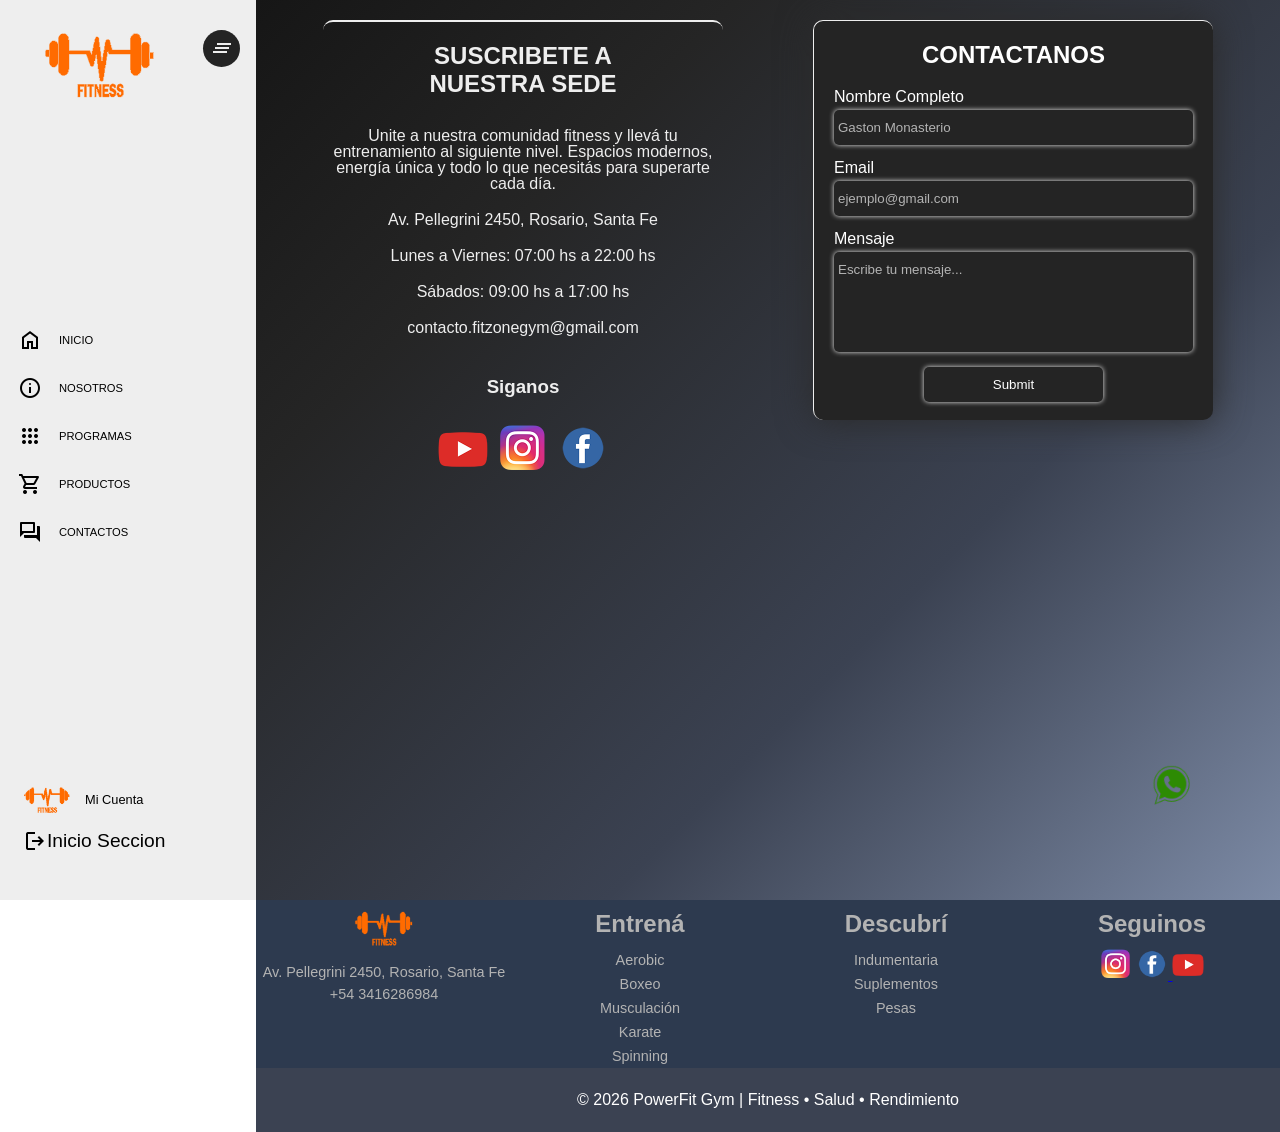
==== pages/contactos.html @ 384422bb "Segundo commit" ====
<!DOCTYPE html>
<html lang="en">

<head>
    <meta charset="UTF-8">
    <meta name="viewport" content="width=device-width, initial-scale=1.0">
    <title>GYM FITNES</title>
    <link rel="stylesheet" href="https://fonts.googleapis.com/css2?family=Material+Symbols+Outlined" />
    <link rel="stylesheet" href="../styles.css">


</head>

<body>
    <!-- Barra lateral de Navegacion -->
    <aside class="sidebar">
        <div class="sidebar_form">
            <input type="checkbox" id="open-menu">
            <label for="open-menu" class="material-symbols-outlined">clear_all</label>
        </div>

        <!-- logo de gym barra lateral -->
        <picture class="sidebar_picture">
            <img src="../img/logo.png" alt="imagen de logotipo">
        </picture>

        <!-- Menu de Navbar -->
        <nav class="sidebar_nav">
            <ul class="sidebar_ul-list">
                <li class="sidebar_ul-item">
                    <span class="material-symbols-outlined">home</span>
                    <a href="../index.html">Inicio</a>
                </li>
                <li class="sidebar_ul-item">
                    <span class="material-symbols-outlined">info</span>
                    <a href="./nosotros.html">Nosotros</a>
                </li>
                <li class="sidebar_ul-item">
                    <span class="material-symbols-outlined">apps</span>
                    <a href="./programas.html">Programas</a>
                </li>
                <li class="sidebar_ul-item">
                    <span class="material-symbols-outlined">shopping_cart</span>
                    <a href="./productos.html">Productos</a>
                </li>
                <li class="sidebar_ul-item">
                    <span class="material-symbols-outlined">forum</span>
                    <a href="#">Contactos</a>
                </li>
            </ul>
        </nav>

        <!-- Profile de Barra lateral -->
        <div class="sidebar_profile">
            <ul class="sidebar_ul-profile">
                <li class="sidebar_profile-item item--profile">
                    <img src="../img/logo.png" alt="imagen logotipo gym">
                    <span class="span-profile">Mi Cuenta</span>
                </li>

                <li class="sidebar_profile-item">
                    <span class="material-symbols-outlined">logout</span>
                    <a href="">Inicio Seccion</a>
                </li>
            </ul>
        </div>


    </aside>

    <!-- main principal -->
    <main>
        <section class="section_form">
            <div class="container_form-redes">

                <aside class="info_redes">

                    <h2>Suscribete a nuestra sede</h2>
                    <p>
                        Unite a nuestra comunidad fitness y llevá tu entrenamiento al siguiente nivel.
                        Espacios modernos, energía única y todo lo que necesitás para superarte cada día.
                    </p>

                    <p>Av. Pellegrini 2450, Rosario, Santa Fe</p>
                    <p>Lunes a Viernes: 07:00 hs a 22:00 hs</p>
                    <p>Sábados: 09:00 hs a 17:00 hs</p>
                    <p>contacto.fitzonegym@gmail.com</p>

                    <h3>Siganos</h3>

                    <div class="redes">
                        <a href="#"><img src="../img/youtube.png" alt="Logo de youtube"></img></a>
                        <a href="#"><img src="../img/instagram.png" alt="logo de instagram"></img></a>
                        <a href="#"><img src="../img/facebook.png" alt="logo de facebook"></img></a>
                    </div>
                </aside>

                <form class="form">
                    <h2>Contactanos</h2>
                    <label for="Nombre"> Nombre Completo</label>
                    <input type="text" placeholder="Gaston Monasterio" id="Nombre">
                    <label for="email">Email</label>
                    <input type="email" placeholder="ejemplo@gmail.com" id="email">
                    <label for="mensaje">Mensaje</label>
                    <textarea name="" id="mensaje" placeholder="Escribe tu mensaje..."></textarea>
                    <input class="submit" type="submit">
                </form>

            </div>

        </section>

    </main>

    <!-- Footer -->
    <footer class="section_footer">
        <div class="container_footer">
            <div class="box_footer-item">
                <img class="img_footer img--logo" src="../img/logo.png" alt="imagen de logotipo gym">
                <p>Av. Pellegrini 2450, Rosario, Santa Fe</p>
                <p>+54 3416286984</p>
            </div>

            <div class="box_footer-item">
                <h3>Entrená</h3>
                <ul class="ul_footer">
                    <!-- falta ruta para cada programa para suscribirse con los info -->
                    <li><a href="#">Aerobic</a></li>
                    <li><a href="#">Boxeo</a></li>
                    <li><a href="#">Musculación</a></li>
                    <li><a href="#">Karate</a></li>
                    <li><a href="#">Spinning</a></li>
                </ul>
            </div>

            <div class="box_footer-item">
                <h3>Descubrí</h3>
                <ul class="ul_footer">
                    <li><a href="../pages/productos.html">Indumentaria</a></li>
                    <li><a href="../pages/productos.html">Suplementos</a></li>
                    <li><a href="../pages/productos.html">Pesas</a></li>
                </ul>
            </div>

            <div class="box_footer-item">
                <h3>Seguinos</h3>
                <!-- falta ruta para los iconos de redes sociales -->
                <a href="#"><img class="img_footer" src="../img/instagram.png" alt="logo de instagram"></img></a>
                <a href="#"><img class="img_footer" src="../img/facebook.png" alt="logo de facebook"></img> </a>
                <a href="#"><img class="img_footer" src="../img/youtube.png" alt="logo de youtube"> </img></a>
            </div>
        </div>

        <div class="box_footer-item">
            <!-- falta ruta para link externo de whatsapp -->
            <a href="#"><img class="img_footer img--absolute" src="../img/whasap.png" alt="logo de whatsapp"></img></a>
        </div>

        <div class="box_footer-item item--p">
            <p>&copy; 2026 PowerFit Gym | Fitness • Salud • Rendimiento</p>
        </div>

    </footer>
---- styles.css ----
/* Variables de paletas de colores, Fuentes */
:root{
    --bg-primary: #0F0F0F;
    --bg-secondary: #1A1A1A;
    --card-bg: #242424;
    --bg-tercery:#eee;

    --text-primary: #FFFFFF;
    --text-secondary: #B3B3B3;

    --accent: #FF6B00;
    --accent-hover: #FF8533;

    --border: #333333;
    --shadow: rgba(0,0,0,.4);

    --font: 'Poppins', sans-serif;
}


*{
    margin: 0;
    padding: 0;
    box-sizing: border-box;

}


body{
    font-family: var(--font);


}


/* Margin lateral del main general en la apertura de la barra de navbar  */
main, .section_footer{
    margin-left: clamp(230px, 20vw, 300px);
    transition: margin-left .3s ease;
    
}

body:has(.sidebar input:checked) main, body:has(.sidebar input:checked) .section_footer {
    margin-left: 80px;
}

/* Container padre Open Menu de barra lateral  */
.sidebar{
    background: var(--bg-tercery);
    position: fixed;
    left: 0;
    height: 100dvh;
    display: flex;
    flex-direction: column;
    justify-content: space-between;
    max-width: 100%;
    width: clamp(230px, 20vw, 300px);
    font-size: clamp(1rem, 1.5vw, 1.5rem);
    padding: 30px 0 30px 6px;
    z-index: 100;
    transition: width .3s ease;

}

.sidebar:has(input[type="checkbox"]:checked){
    width: fit-content;
}


/* Icon Open/close barra lateral (checkbox) */

.sidebar_form{
    position: absolute;
    right: 1rem;
    z-index: 10;
}

.sidebar label{
    background-color: var(--card-bg);
    color: var(--bg-tercery);
    border-radius: 50%;
    padding: .4rem;
}


input[type="checkbox"]{
    display: none;
}

/* Pseudo clases para ajustar el contenido de la barra lateral */
.sidebar:has(input[type="checkbox"]:checked){
    width: fit-content;
}

.sidebar:has(input[type="checkbox"]:checked) picture {
    display: none;
    width: fit-content;
    margin-left: .75rem;
}

.sidebar:has(input[type="checkbox"]:checked) :is(.sidebar_ul-item a, .sidebar_profile-item a, .span-profile){
    display: none;
}




/* logotipo img superior */
.sidebar_picture{
    margin: auto;
}

.sidebar_picture img{
    width: clamp(4rem, 65% , 18rem);
    margin: auto;

}

/* Navbar */
.sidebar_nav{
    flex: 1;
    display: flex;
}
.sidebar_ul-list{
    display: flex;
    flex-direction: column;
    justify-content: center;
    width: 100%;

}

.sidebar_ul-item span{
    padding: 12px;
    font-size: 1.5rem;
}
.sidebar_ul-item{
    list-style: none;
    display: flex;
    align-items: center;
    gap: 5px;
    text-transform: uppercase;
    font-size: .7rem;
    padding-right: 6px;
}

.sidebar_ul-item:hover{
    background-color: var(--card-bg);
    color: var(--bg-tercery);
    border-radius: 36px 0 0 36px;
}

.sidebar_ul-list a{
    text-decoration: none;
    color: inherit;
}

/*  Perfil de barra lateral */

.sidebar_profile{
    margin: 17px;
}
.sidebar_profile img{
    width: 3rem;
    border-radius: 50%;
}

.sidebar_profile-item .span-profile{
    font-size: .8rem;
    padding: 0px 10px 0 14px;
}

.sidebar_ul-profile{
    display: flex;
    flex-direction: column;
    gap: 15px;
}

.sidebar_profile-item {
list-style: none;
display: flex;
align-items: center;


}

.sidebar_profile-item a{
    text-decoration: none;
    color: inherit;
}

.item--profile{
    
    width: fit-content;
}

.item--profile:hover{
    background-color: var(--card-bg);
    color: var(--bg-tercery);
    border-radius: 36px;
    
    
}

/* Queris de barra lateral sidebar  */

@media screen and (max-width: 500px) {


main{
    margin-left: 0;
    width: 100%;
    margin-top: 80px;
}
.section_footer{
    margin-left: 0;
    width: 100%;
}


body:has(.sidebar input:checked) main{
    margin-left:0;
}

.sidebar{
    top: 0;
    right: 0;
    height: auto;
    flex-direction: row;
    padding: 10px;
    margin: 0;
    width: 100%;

    
}

.sidebar_form{
    display: block;
}

.sidebar:has(input[type="checkbox"]:checked){
    height: 100dvh;
    width: auto;
    flex-direction: column;

    .sidebar_nav{
    flex: 1;
    display: flex;

}
    .sidebar_ul-list{
    display: flex;
    flex-direction: column;
    justify-content: center;
    height: 50dvh;
    margin: auto;
    width: 100%;

}
    .sidebar_ul-item{
        width: 100%;
    display: flex;
}

.sidebar_ul-item a{
    display: flex;
    justify-content: center;
    align-items: center;
}

.sidebar_ul-item:hover{
    border-radius: 5px;
}

.sidebar_profile{
    display: flex;
    margin: auto;
    width: 100%;
    height: 20dvh;

}

.item--profile{
    display: block;

}


.sidebar_profile-item{
    display: flex;
    gap: 5px;
    margin-left: 2px;
    padding: 5px;
}

.sidebar_ul-profile{
    display: flex;
    flex-direction: column;
    margin-left: 10px;

}

.item--profile{
    padding: 5px;
}
.sidebar_profile-item:hover{
    border-radius: 5px;
    background: var(--border);
    color: var(--text-primary);
}


.sidebar_profile-item a {
display: flex;
}

.sidebar_profile-item img {
display: flex;
}

.sidebar_profile-item span {
display: flex;
}


}



.sidebar_picture{
    display: block;
    margin-left: 15px;
}

.sidebar_picture img{
    width: 70px;
}

.sidebar_nav{
    display: none;


}

.sidebar_profile{
    display: none;

}

}

/* Queris ends de barra lateral sidebar  */



/*------- MAIN ----------*/


main {
min-height: 100dvh;
}

/* seccion de index container principal */

.container-principal {
    max-width: 1100px;
    height: 65dvh ;
    margin: auto;
    margin-top: 10px;
    overflow: hidden;
    box-shadow: -3px 6px 13px 1px rgba(122,119,119,0.76);
    -webkit-box-shadow: -3px 6px 13px 1px rgba(122,119,119,0.76);
    -moz-box-shadow: -3px 6px 13px 1px rgba(122,119,119,0.76);
    border-radius: 10px;

}

.container_item{
    display: flex;
    max-width: 100%;
    width: 100%; 
    height: 100%;
    animation: slide 10s infinite alternate ease-in-out;
    border-radius: 10px;

}

.container_img-item{
    max-width: 100%;
    width: 1100px;
    height: 100%;
    flex-shrink: 0;
    border-radius: 10px;

}


.container_img-item .img{
    max-width: 100%;
    width: 100%;
    height: 100%;
    object-fit: cover;
    border-radius: 10px;
}



@keyframes slide{
    0%{
        margin-left: 0;
    }
    30%{
        margin-left: 0;
    }

    35%{
        margin-left: -100%;
    }

    65%{
        margin-left: -100%;
    }

    70%{
        margin-left: -200%;
    }

    100%{
        margin-left: -200%;
    }


}


h1{

background-color: var(--card-bg);
color: var(--text-primary);
padding: 2px;
text-align: center;
font-family: sans-serif;
font-style: italic;
font-weight: 900;
font-size: 30px;
}


/* seccion de algunos Programas principales */

.container_programas-fitnes{
    max-width: 1100px;
    text-align: center;
    margin: auto;
    margin-top: 10px;

}

.programas-fitnes{
    display: flex;
    flex-wrap: wrap;
    justify-content: space-between;
    gap: 5px;
}

.item-programas{
list-style: none;
min-width: 140px;
height: 140px;
flex-grow: 1;
flex-shrink: 1;
flex-basis: 0;
border-radius: 10px;
box-shadow: -3px 6px 13px 1px rgba(122,119,119,0.76); -webkit-box-shadow: -3px 6px 13px 1px rgba(122,119,119,0.76);
-moz-box-shadow: -3px 6px 13px 1px rgba(122,119,119,0.76);
background-size: cover;
background-position: center;
display: flex;
flex-direction: column;
justify-content: center;
align-items: center;



}

.box-1{
    background-image: url(./img/indumentaria.jpg);
}

.box-2{
    background-image: url(./img/Suplementos.jpg);
}

.box-3{
    background-image: url(./img/boxeo.jpg);
}

.box-4{
    background-image: url(./img/spining.jpg);
}


.item-programas a{

    background: transparent;
    backdrop-filter: blur(8px);
    border-radius: 5px;
    color: #fff;
    margin: auto;
    padding: 5px 15px;
    box-shadow: -11px 4px 19px 0px rgba(255, 255, 255, 0.75);
-webkit-box-shadow: -11px 4px 19px 0px rgba(255, 255, 255, 0.75);
-moz-box-shadow: -11px 4px 19px 0px rgba(255, 255, 255, 0.75);
text-decoration: none;
border: 1px solid #fff;
}

.link_programas-fitnes:hover{
    opacity: 0.8;
    border: 2px solid #CCFF00;
    background: transparent;
    backdrop-filter: blur(8px);
    box-shadow: 0px 1px 27px 4px #CCFF00;
-webkit-box-shadow: 0px 1px 27px 4px #CCFF00;
-moz-box-shadow: 0px 1px 27px 4px #CCFF00;
}


/* seccion Planes */

.seccion_planes h2{
    background: var(--accent);
    padding: 20px;
    color: var(--text-primary);
    text-align: center;
    margin-top: 20px;
}

.seccion_planes{
    background-color: var(--bg-secondary);

}
.container_planes{
    max-width: 100%;
    width: 1100px;
    min-height: 100dvh;
    display: flex;
    flex-wrap: wrap;
    margin: auto;
    margin-top: 20px;
    padding: 20px;
    gap: 20px;

}

.box_planes-item{
    min-width: 300px;
    flex: 1;
    height: 450px;
    background-color: var(--border);
    border-radius: 15px;
    margin: auto;
    display: flex;
    flex-direction: column;
    border-top: 1px solid var(--accent-hover);
}

.box_planes-item h3{
    padding: 10px;
    text-align: center;
    color: var(--text-secondary);
    background-color: var(--card-bg);
    border-radius: 15px 15px 0 0;
}

.box_planes-item p{
    padding: 10px;
    text-align: center;
    color: var(--text-secondary);
}

.box_planes-item ul{
    padding: 15px 25px;
    line-height: 2;
    
}

.box_planes-item ul li{
    color: var(--text-secondary);

    
}

.box_planes-item a{
    text-decoration: none;
    margin: auto;
    color: var(--text-secondary);
    padding: 5px;
    background: var(--bg-secondary);
    border-radius: 5px;
}

.box_planes-item a:hover{
    font-size: 1.2rem;
    background: var(--accent-hover);
    transition: font-size .2s ease, background .2s ease;
}

/* Section acerca de nosotros */


.section_container{
height: 100dvh;
background-color: var(--card-bg);
container-name: nosotros;
container-type: inline-size;
display: flex;
flex-direction: column;


}
.container_acerca-nosotros{
    max-width: 1100px;
    width: 90%;
    display: flex;
    flex-direction: column;
    border-radius: 20px;
    margin-top: 5px;
    position: relative;
    place-content: center;
    place-items: center;
    overflow: hidden;
    z-index: 1;
    padding: 10px;
    margin: auto;


}

.container_acerca-nosotros::before{
    content: "";
    position: absolute;
    width: 100%;
    background-image: linear-gradient(180deg, rgb(0,183,255),rgb(255,48,255));
    height: 130%;
    animation: cirbox 8s linear infinite;
    transition: all 0.2s linear;


}

@keyframes cirbox {
    from{
        transform: rotate(0deg);
    }
    to{
        transform: rotate(360deg);
    }
}

.container_acerca-nosotros::after{
    content: "";
    position: absolute;
    background: var(--card-bg);
    inset: 5px;
    border-radius: 15px;
    z-index: 0;
}


.container_info-nosotros {

    padding: 20px;
    margin: auto;
    max-width: 80%; 
    z-index: 10;
    

}

.video{
    max-width: 100%;
    width: 100%;
    border-radius: 88px 0px 84px 31px;
    -webkit-border-radius: 88px 0px 84px 31px;
    -moz-border-radius: 88px 0px 84px 31px;
    padding: 10px;
    z-index: 10;
    display: flex;
    justify-content: center;
    align-items: center;
}


video{
    max-width: 100%;
    width: auto;
    height: auto;
    border-radius: 88px 0px 84px 31px;
    -webkit-border-radius: 88px 0px 84px 31px;
    -moz-border-radius: 88px 0px 84px 31px;
    aspect-ratio: 16/9;
}

.section_container h2{
    margin-top: 15px;
    padding: 8px;
    font-weight: 900;
    font-size: 30px;
    text-align: center;
    color: #fff;
    background-color: #474a51;
}

.parrafo{
color: #fff;
text-align: center;
white-space: wrap;
font-size: 15px;
line-height: 1.5;

}

/* section acerca de nosotros ends */


/* section  nuestros programas */

.container_galeria{
    min-height: 100dvh;
    max-width: 1100px;
    margin: auto;
    align-content: center;
    container-name: galeria;
    container-type: inline-size;
}


.galeria{
    min-height: 100dvh;
    display: grid;
    grid-template-columns: repeat(2, 1fr);
    grid-template-rows: repeat(4, 200px);
    padding: 15px;
    gap: 15px;
    align-content: space-evenly;

}

.item_box{
    max-width: 100%;
    width: 100%;
    border-radius: 15px;
    position: relative;
    overflow: hidden;
    border: 1px solid rgba(255,255,255,.08);
    box-shadow: 0 10px 30px rgba(0,0,0,.25);
    
}


.item_box a{
    position: absolute;
    top: 80%;
    left: 50%;
    transform: translate(-50%, -50%);
    text-decoration: none;
    font-size: 20px;
    font-weight: bold;
    color: #000;
    background: linear-gradient(
        to right,
        transparent,
        white,
        white,
        transparent
    );
    padding: 3px;
}




.item_box::before{
    content: "";
    width: 80%;
    height: 3px;
    background: linear-gradient(
        to right,
        transparent,
        #ff4d6d,
        white,
        transparent
    );
    position: absolute;
    top: 0;
    left: 20px;
    border-radius: 10px 10px 0 0 ;
    z-index: 2;
    animation: tictac 2s linear infinite;


}

@keyframes tictac{
    from{
    background: linear-gradient(
        to right,
        transparent,
        #ff4d6d,
        white,
        transparent
    );
    }

    to{
    background: linear-gradient(
        to left,
        transparent,
        #ff4d6d,
        white,
        transparent
    );
    }

}




.img_box-galeria{
    max-width: 100%;
    object-fit: cover;
    object-position: center;
    border-radius: 15px;
}


/* contaienr queris de section  nuestros programas  */

@container galeria (min-width: 650px) {

    .galeria{
    grid-template-columns: repeat(3, 1fr); 
    grid-template-rows: repeat(3, 200px); 
    }

    .box-8 {
    grid-column: span 2;

}

}


@container galeria (min-width: 750px) {

    .galeria{
    grid-template-columns: repeat(4, 1fr); 
    grid-template-rows: repeat(2, 250px); 
    }

    .box-8 {
    grid-column: inherit;

}
}




/* section  nuestros programas ends */


/* Seccion Productos */

.container_header{
    background-color: var(--bg-primary);
}

.header_search{
    background-color: var(--bg-primary);
    padding: 15px;
    position: relative;
    width: 450px;
    margin: auto;
}

.form_search{
    margin: auto;
    border: none;
    display: flex;
    justify-content: space-between;
}

.form_search input{
    width: 300px;
    padding: 8px 40px 8px 12px;
    border-radius: 15px;
    border: 1px solid var(--accent);
    background-color: transparent;
    color: var(--text-primary);
}

.button_search{
    padding: 5px;
    border: 1px solid var(--accent);
    border-radius: 5px;
    background: transparent;
    color: var(--text-secondary);
}

.search--productos{
    border: none;
    position: absolute;
    right: 140px;
}

.seccion_productos{
    max-width: 1100px ;
    min-height: 100dvh;
    display: grid;
    grid-template-columns: repeat(auto-fill, minmax(180px, 1fr));
    grid-template-rows: repeat(auto-fill, 280px);
    grid-auto-rows: 280px;
    padding: 20px;
    gap: 20px;
    margin: auto;


}

.productos_item {
    overflow: hidden;
    display: flex;
    flex-direction: column;
    border-radius: 10px;
    background: linear-gradient(
    135deg,
    rgba(250, 240, 220, 0.75),
    rgba(220, 195, 160, 0.9));
    box-shadow: 0 8px 24px rgba(0, 0, 0, 0.376);
    position: relative;
}

.img_productos{
    max-width: 100%;
    width: 100%;
    max-height: 60%;
    object-fit: cover;
    border-radius: 10px 10px 0 0;

}

.img_productos:active{
    position: absolute;
    max-height: 100%;
    height: 100%;
}

.valor_productos{
font-weight: bold;
padding: 2px;
margin-left: 5px;
}

.cantidad_vendidas{
font-size: .8rem;
}


.description_productos{
    text-decoration: none;
    padding: 3px;
    margin-left: 5px;
    color: inherit;
}

.container_vendidos-icon-cart{
    display: flex;
    justify-content: space-between;
    padding: 8px;
    align-items: center;

}

.button-cart{
background: transparent;
border: none;
}

.button-cart:hover{
background: var(--accent-hover);
color: var(--text-secondary);
border-radius: 5px;
}

.icon-cart{
    font-size: 1.5rem;
    border: 1px solid var(--bg-primary);
    border-radius: 5px;
    padding: 2px;
}
.icon-cart:hover{
    font-size: 1.7rem;
    transition: font-size .2s ease;
}

/* seccion formulario /redes */

.section_form{
    min-height: 100dvh;
    container-name: form; 
    container-type: inline-size ;
    background: linear-gradient(
    135deg,
    #161616 0%,
    #252525 25%,
    #3b4252 65%,
    #7c8aa5 100%
);
}


.container_form-redes{
    max-width: 100%;
    width: 1000px;
    margin: auto;
    padding: 10px;


}


.info_redes{
    text-align: center;
    max-width: 400px;
    margin: auto;
    margin-top: 10px;
    min-height: 450px;
    border-radius: 10px ;
    border-top: 2px solid #eee;

}



.info_redes h2{
    padding: 20px;
    text-transform: uppercase;
    text-wrap: balance;
    color: #eee;
    
}

.info_redes p{
    max-width: 400px;
    margin: auto;
    padding: 10px;
    line-height: 1;
    text-wrap: pretty;
    color: #eee;
}

.info_redes h3{
    margin-top: 20px;
    padding: 10px;
    color: #eee;

}

.redes{
    max-width: 300px;
    margin: auto;
    display: flex;
    gap: 10px;
    justify-content: center;
    padding: 15px;
}

.redes img{
    max-width: 100%;
    width: 50px;
    object-fit: cover;
}

.form{
    max-width: 400px;
    margin: auto;
    border-radius: 15px;
    background: var(--card-bg);
    backdrop-filter: blur(6px);
    display: flex;
    flex-direction: column;
    padding: 15px 20px;
    gap: 5px;
    min-height: 400px;
    position: relative;
    border-radius: 10px;
    isolation: isolate;
    margin-top: 10px;
    border-top: 1px solid #eee;
    border-left: 1px solid #eee;
    box-shadow: 0px 0px 35px #2B2B2B;



}

.form input, textarea{
    width: 100%;
    padding: 10px 4px;
    border-radius: 5px;
    border: none;
    background: transparent;
    color: var(--text-primary);
    box-shadow: 0px 0px 5px #eee;
}

.form h2{
    padding: 5px;
    text-align: center;
    text-transform: uppercase;
    color: var(--text-primary);
}

.form label{
    margin-top: 10px;
    line-height: 1;
    color: var(--text-primary);
    
}

.form textarea{
    font-family: sans-serif;
    min-width: 100%;
    min-height: 100px;
    resize: none;
    color: var(--text-primary);
}

.submit{
    max-width: 50%;
    margin: auto;
    margin-top: 10px;
}

.form input::placeholder{
    color: var(--text-secondary);
}

.form textarea::placeholder{
    color: var(--text-secondary);
}

/* queris section formulario /redes */

@container form (min-width: 750px){
    
.container_form-redes{

    display: flex;
    flex-wrap: wrap;
    justify-content: center;

}

.info_redes{
    min-width: 400px;
    flex: 1 1 0;

}

.form{
    min-width: 400px;
    flex: 1 1 0;

}

}


/* section formulario /redes ends */




/* footer */

.section_footer{
    background-color: #2d3a4f;
    text-align: center;
    display: flex;
    flex-direction: column;

}

.container_footer{

    max-width: 1100px;
    width: 100%;
    margin: auto;
    display: flex;
    justify-content: space-evenly;
    
}

.box_footer-item{
    flex: 1;
}
.img_footer{
    max-width: 100%;
    width: 32px;
}

.box_footer-item p{
    padding: 3px;
    color: var(--text-secondary);
    font-size: .9rem;
}

.ul_footer li{
    padding: 3px;
    list-style: none;
}
.ul_footer a{
    text-decoration: none;
    color: var(--text-secondary);
    font-size: .9rem;
}

.box_footer-item h3{
    padding: 10px;
    color: var(--text-secondary);
    font-size: 1.5rem;
}


.img--logo{
    width: 80px;
    padding: 10px;
}

.img--absolute {
    position: fixed;
    top: 85dvh;
    left: 90vw;
    width: 40px;
}

.item--p{
    background-color: #3b4252;
    padding: 20px;
}

.item--p p{
    color: var(--text-primary);
    font-size: 1rem;
}
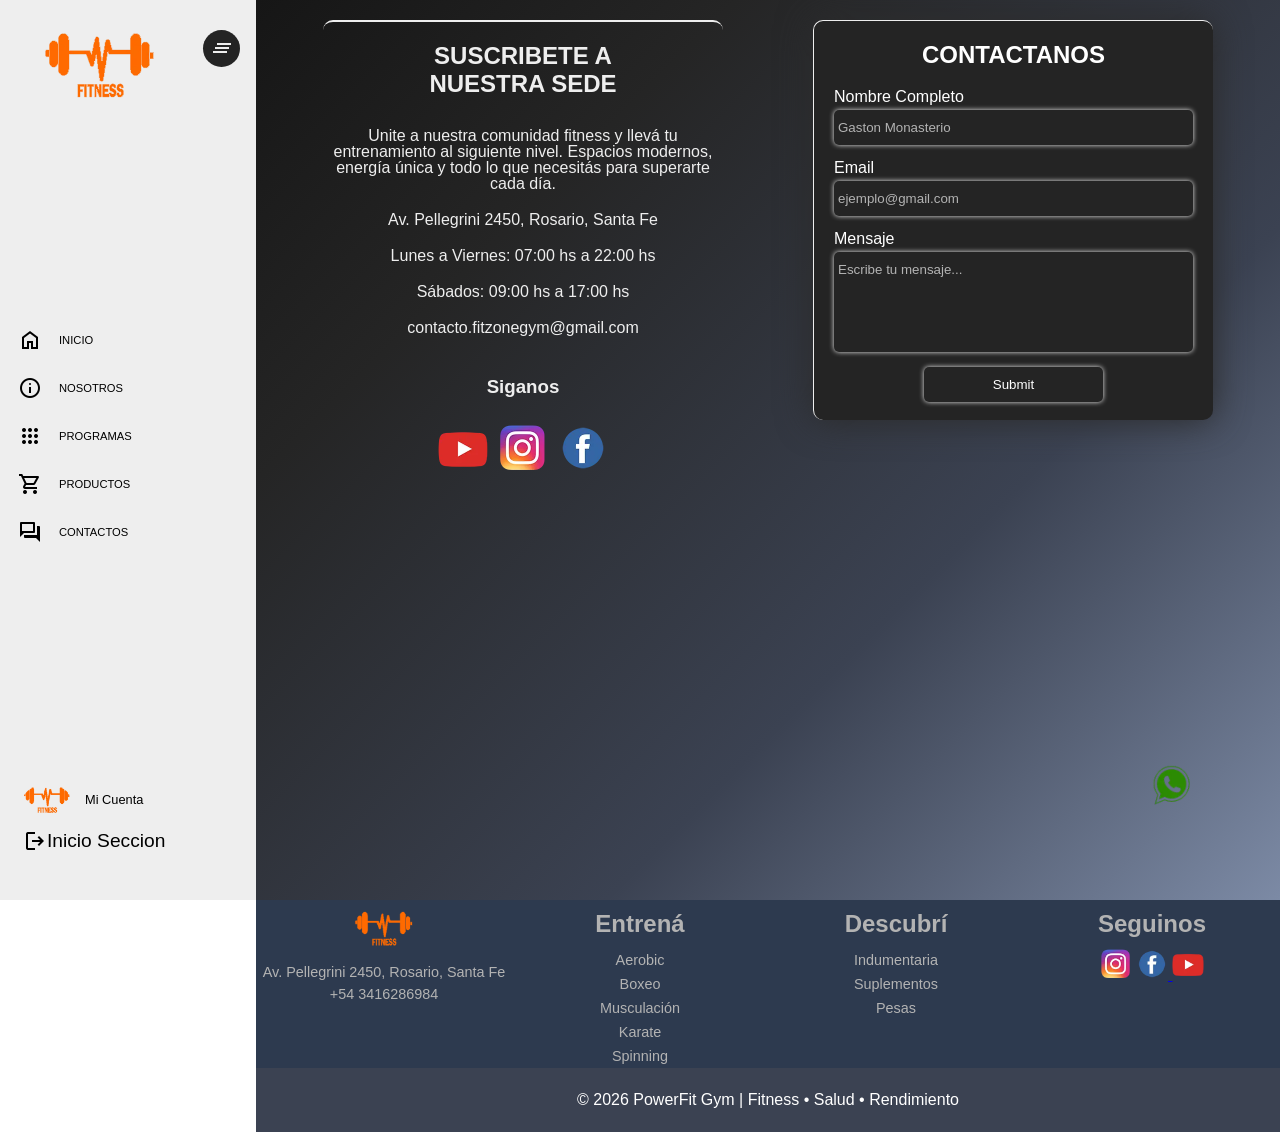
==== commit afeab0e7: "se optimizaron todas las img en .webp" ====
--- a/pages/contactos.html
+++ b/pages/contactos.html
@@ -21,7 +21,7 @@
 
         <!-- logo de gym barra lateral -->
         <picture class="sidebar_picture">
-            <img src="../img/logo.png" alt="imagen de logotipo">
+            <img src="../img/logo.webp" alt="imagen de logotipo">
         </picture>
 
         <!-- Menu de Navbar -->
@@ -54,7 +54,7 @@
         <div class="sidebar_profile">
             <ul class="sidebar_ul-profile">
                 <li class="sidebar_profile-item item--profile">
-                    <img src="../img/logo.png" alt="imagen logotipo gym">
+                    <img src="../img/logo.webp" alt="imagen logotipo gym">
                     <span class="span-profile">Mi Cuenta</span>
                 </li>
 
@@ -89,9 +89,9 @@
                     <h3>Siganos</h3>
 
                     <div class="redes">
-                        <a href="#"><img src="../img/youtube.png" alt="Logo de youtube"></img></a>
-                        <a href="#"><img src="../img/instagram.png" alt="logo de instagram"></img></a>
-                        <a href="#"><img src="../img/facebook.png" alt="logo de facebook"></img></a>
+                        <a href="#"><img src="../img/youtube.webp" alt="Logo de youtube"></img></a>
+                        <a href="#"><img src="../img/instagram.webp" alt="logo de instagram"></img></a>
+                        <a href="#"><img src="../img/facebook.webp" alt="logo de facebook"></img></a>
                     </div>
                 </aside>
 
@@ -116,7 +116,7 @@
     <footer class="section_footer">
         <div class="container_footer">
             <div class="box_footer-item">
-                <img class="img_footer img--logo" src="../img/logo.png" alt="imagen de logotipo gym">
+                <img class="img_footer img--logo" src="../img/logo.webp" alt="imagen de logotipo gym">
                 <p>Av. Pellegrini 2450, Rosario, Santa Fe</p>
                 <p>+54 3416286984</p>
             </div>
@@ -145,15 +145,15 @@
             <div class="box_footer-item">
                 <h3>Seguinos</h3>
                 <!-- falta ruta para los iconos de redes sociales -->
-                <a href="#"><img class="img_footer" src="../img/instagram.png" alt="logo de instagram"></img></a>
-                <a href="#"><img class="img_footer" src="../img/facebook.png" alt="logo de facebook"></img> </a>
-                <a href="#"><img class="img_footer" src="../img/youtube.png" alt="logo de youtube"> </img></a>
+                <a href="#"><img class="img_footer" src="../img/instagram.webp" alt="logo de instagram"></img></a>
+                <a href="#"><img class="img_footer" src="../img/facebook.webp" alt="logo de facebook"></img> </a>
+                <a href="#"><img class="img_footer" src="../img/youtube.webp" alt="logo de youtube"> </img></a>
             </div>
         </div>
 
         <div class="box_footer-item">
             <!-- falta ruta para link externo de whatsapp -->
-            <a href="#"><img class="img_footer img--absolute" src="../img/whasap.png" alt="logo de whatsapp"></img></a>
+            <a href="#"><img class="img_footer img--absolute" src="../img/whasap.webp" alt="logo de whatsapp"></img></a>
         </div>
 
         <div class="box_footer-item item--p">
--- a/styles.css
+++ b/styles.css
@@ -1,228 +1,899 @@
-
-/* Variables de paletas de colores, Fuentes */
-:root{
-    --bg-primary: #0F0F0F;
-    --bg-secondary: #1A1A1A;
-    --card-bg: #242424;
-    --bg-tercery:#eee;
-
-    --text-primary: #FFFFFF;
-    --text-secondary: #B3B3B3;
-
-    --accent: #FF6B00;
-    --accent-hover: #FF8533;
-
-    --border: #333333;
-    --shadow: rgba(0,0,0,.4);
-
-    --font: 'Poppins', sans-serif;
-}
-
-
-*{
-    margin: 0;
-    padding: 0;
-    box-sizing: border-box;
-
-}
-
-
-body{
-    font-family: var(--font);
-
-
-}
-
-
-/* Margin lateral del main general en la apertura de la barra de navbar  */
-main, .section_footer{
-    margin-left: clamp(230px, 20vw, 300px);
-    transition: margin-left .3s ease;
-    
+@charset "UTF-8";
+* {
+  margin: 0;
+  padding: 0;
+  box-sizing: border-box;
+}
+
+body {
+  font-family: "Poppins", sans-serif;
+}
+
+h1 {
+  background-color: #242424;
+  color: #FFFFFF;
+  padding: 2px;
+  text-align: center;
+  font-family: sans-serif;
+  font-style: italic;
+  font-weight: 900;
+  font-size: 30px;
+}
+
+.section_container h2 {
+  margin-top: 15px;
+  padding: 8px;
+  font-weight: 900;
+  font-size: 30px;
+  text-align: center;
+  color: #fff;
+  background-color: #474a51;
+}
+
+.parrafo {
+  color: #fff;
+  text-align: center;
+  white-space: wrap;
+  font-size: 15px;
+  line-height: 1.5;
+}
+
+.info_redes h2 {
+  padding: 20px;
+  text-transform: uppercase;
+  text-wrap: balance;
+  color: #eee;
+}
+
+.info_redes p {
+  max-width: 400px;
+  margin: auto;
+  padding: 10px;
+  line-height: 1;
+  text-wrap: pretty;
+  color: #eee;
+}
+
+.info_redes h3 {
+  margin-top: 20px;
+  padding: 10px;
+  color: #eee;
+}
+
+/* Icono Open/close barra navegacion lateral (checkbox) */
+.sidebar label {
+  background-color: #242424;
+  color: #eee;
+  border-radius: 50%;
+  padding: 0.4rem;
+}
+
+input[type=checkbox] {
+  display: none;
+}
+
+.box_planes-item {
+  min-width: 300px;
+  flex: 1;
+  height: 450px;
+  background-color: #333333;
+  border-radius: 15px;
+  margin: auto;
+  display: flex;
+  flex-direction: column;
+  border-top: 1px solid #FF8533;
+}
+
+.box_planes-item h3 {
+  padding: 10px;
+  text-align: center;
+  color: #B3B3B3;
+  background-color: #242424;
+  border-radius: 15px 15px 0 0;
+}
+
+.box_planes-item p {
+  padding: 10px;
+  text-align: center;
+  color: #B3B3B3;
+}
+
+.box_planes-item ul {
+  padding: 15px 25px;
+  line-height: 2;
+}
+
+.box_planes-item ul li {
+  color: #B3B3B3;
+}
+
+.box_planes-item a {
+  text-decoration: none;
+  margin: auto;
+  color: #B3B3B3;
+  padding: 5px;
+  background: #1A1A1A;
+  border-radius: 5px;
+}
+
+.box_planes-item a:hover {
+  font-size: 1.2rem;
+  background: #FF8533;
+  transition: font-size 0.2s ease, background 0.2s ease;
+}
+
+.productos_item {
+  overflow: hidden;
+  display: flex;
+  flex-direction: column;
+  border-radius: 10px;
+  background: linear-gradient(135deg, rgba(250, 240, 220, 0.75), rgba(220, 195, 160, 0.9));
+  box-shadow: 0 8px 24px rgba(0, 0, 0, 0.376);
+  position: relative;
+}
+
+.img_productos {
+  max-width: 100%;
+  width: 100%;
+  max-height: 60%;
+  object-fit: cover;
+  border-radius: 10px 10px 0 0;
+}
+
+.img_productos:active {
+  position: absolute;
+  max-height: 100%;
+  height: 100%;
+}
+
+.valor_productos {
+  font-weight: bold;
+  padding: 2px;
+  margin-left: 5px;
+}
+
+.cantidad_vendidas {
+  font-size: 0.8rem;
+}
+
+.description_productos {
+  text-decoration: none;
+  padding: 3px;
+  margin-left: 5px;
+  color: inherit;
+}
+
+.container_vendidos-icon-cart {
+  display: flex;
+  justify-content: space-between;
+  align-items: center;
+  padding: 8px;
+}
+
+.button-cart {
+  background: transparent;
+  border: none;
+}
+
+.button-cart:hover {
+  background: #FF8533;
+  color: #B3B3B3;
+  border-radius: 5px;
+}
+
+.icon-cart {
+  font-size: 1.5rem;
+  border: 1px solid #0F0F0F;
+  border-radius: 5px;
+  padding: 2px;
+}
+
+.icon-cart:hover {
+  font-size: 1.7rem;
+  transition: font-size 0.2s ease;
+}
+
+.form_search {
+  margin: auto;
+  border: none;
+  display: flex;
+  justify-content: space-between;
+}
+
+.form_search input {
+  width: 300px;
+  padding: 8px 40px 8px 12px;
+  border-radius: 15px;
+  border: 1px solid #FF6B00;
+  background-color: transparent;
+  color: #FFFFFF;
+}
+
+.button_search {
+  padding: 5px;
+  border: 1px solid #FF6B00;
+  border-radius: 5px;
+  background: transparent;
+  color: #B3B3B3;
+}
+
+.search--productos {
+  border: none;
+  position: absolute;
+  right: 140px;
+}
+
+.form {
+  max-width: 400px;
+  margin: auto;
+  border-radius: 15px;
+  background: #242424;
+  backdrop-filter: blur(6px);
+  display: flex;
+  flex-direction: column;
+  padding: 15px 20px;
+  gap: 5px;
+  min-height: 400px;
+  position: relative;
+  border-radius: 10px;
+  isolation: isolate;
+  margin-top: 10px;
+  border-top: 1px solid #eee;
+  border-left: 1px solid #eee;
+  box-shadow: 0px 0px 35px #2B2B2B;
+}
+
+.form input, textarea {
+  width: 100%;
+  padding: 10px 4px;
+  border-radius: 5px;
+  border: none;
+  background: transparent;
+  color: #FFFFFF;
+  box-shadow: 0px 0px 5px #eee;
+}
+
+.form h2 {
+  padding: 5px;
+  text-align: center;
+  text-transform: uppercase;
+  color: #FFFFFF;
+}
+
+.form label {
+  margin-top: 10px;
+  line-height: 1;
+  color: #FFFFFF;
+}
+
+.form textarea {
+  font-family: "Poppins", sans-serif;
+  min-width: 100%;
+  min-height: 100px;
+  resize: none;
+  color: #FFFFFF;
+}
+
+.submit {
+  max-width: 50%;
+  margin: auto;
+  margin-top: 10px;
+}
+
+.form input::placeholder {
+  color: #B3B3B3;
+}
+
+.form textarea::placeholder {
+  color: #B3B3B3;
+}
+
+/* barra de navegacion principal lateral */
+.sidebar {
+  background: #eee;
+  position: fixed;
+  left: 0;
+  height: 100dvh;
+  display: flex;
+  flex-direction: column;
+  justify-content: space-between;
+  max-width: 100%;
+  width: clamp(230px, 20vw, 300px);
+  font-size: clamp(1rem, 1.5vw, 1.5rem);
+  padding: 30px 0 30px 6px;
+  z-index: 100;
+  transition: width 0.3s ease;
+}
+
+.sidebar:has(input[type=checkbox]:checked) {
+  width: fit-content;
+}
+
+.sidebar_form {
+  position: absolute;
+  right: 1rem;
+  z-index: 10;
+}
+
+.sidebar_picture {
+  margin: auto;
+}
+
+.sidebar_picture img {
+  width: clamp(4rem, 65%, 18rem);
+  margin: auto;
+}
+
+/* Pseudo clases para ajustar el contenido de la barra lateral */
+.sidebar:has(input[type=checkbox]:checked) picture {
+  display: none;
+  width: fit-content;
+  margin-left: 0.75rem;
+}
+
+.sidebar:has(input[type=checkbox]:checked) :is(.sidebar_ul-item a, .sidebar_profile-item a, .span-profile) {
+  display: none;
+}
+
+/* Navbar */
+.sidebar_nav {
+  flex: 1;
+  display: flex;
+}
+
+.sidebar_ul-list {
+  display: flex;
+  flex-direction: column;
+  justify-content: center;
+  width: 100%;
+}
+
+.sidebar_ul-item span {
+  padding: 12px;
+  font-size: 1.5rem;
+}
+
+.sidebar_ul-item {
+  list-style: none;
+  display: flex;
+  align-items: center;
+  gap: 5px;
+  text-transform: uppercase;
+  font-size: 0.7rem;
+  padding-right: 6px;
+}
+
+.sidebar_ul-item:hover {
+  background-color: #242424;
+  color: #eee;
+  border-radius: 36px 0 0 36px;
+}
+
+.sidebar_ul-list a {
+  text-decoration: none;
+  color: inherit;
+}
+
+/*  Perfil de barra lateral */
+.sidebar_profile {
+  margin: 17px;
+}
+
+.sidebar_profile img {
+  width: 3rem;
+  border-radius: 50%;
+}
+
+.sidebar_profile-item .span-profile {
+  font-size: 0.8rem;
+  padding: 0px 10px 0 14px;
+}
+
+.sidebar_ul-profile {
+  display: flex;
+  flex-direction: column;
+  gap: 15px;
+}
+
+.sidebar_profile-item {
+  list-style: none;
+  display: flex;
+  align-items: center;
+}
+
+.sidebar_profile-item a {
+  text-decoration: none;
+  color: inherit;
+}
+
+.item--profile {
+  width: fit-content;
+}
+
+.item--profile:hover {
+  background-color: #242424;
+  color: #eee;
+  border-radius: 36px;
+}
+
+/*------- MAIN ----------*/
+main {
+  min-height: 100dvh;
+}
+
+/* Margen lateral del main general en la apertura de la barra de navegacion */
+main, .section_footer {
+  margin-left: clamp(230px, 20vw, 300px);
+  transition: margin-left 0.3s ease;
 }
 
 body:has(.sidebar input:checked) main, body:has(.sidebar input:checked) .section_footer {
-    margin-left: 80px;
-}
-
-/* Container padre Open Menu de barra lateral  */
-.sidebar{
-    background: var(--bg-tercery);
-    position: fixed;
-    left: 0;
-    height: 100dvh;
-    display: flex;
-    flex-direction: column;
-    justify-content: space-between;
-    max-width: 100%;
-    width: clamp(230px, 20vw, 300px);
-    font-size: clamp(1rem, 1.5vw, 1.5rem);
-    padding: 30px 0 30px 6px;
-    z-index: 100;
-    transition: width .3s ease;
-
-}
-
-.sidebar:has(input[type="checkbox"]:checked){
-    width: fit-content;
-}
-
-
-/* Icon Open/close barra lateral (checkbox) */
-
-.sidebar_form{
-    position: absolute;
-    right: 1rem;
-    z-index: 10;
-}
-
-.sidebar label{
-    background-color: var(--card-bg);
-    color: var(--bg-tercery);
-    border-radius: 50%;
-    padding: .4rem;
-}
-
-
-input[type="checkbox"]{
-    display: none;
-}
-
-/* Pseudo clases para ajustar el contenido de la barra lateral */
-.sidebar:has(input[type="checkbox"]:checked){
-    width: fit-content;
-}
-
-.sidebar:has(input[type="checkbox"]:checked) picture {
-    display: none;
-    width: fit-content;
-    margin-left: .75rem;
-}
-
-.sidebar:has(input[type="checkbox"]:checked) :is(.sidebar_ul-item a, .sidebar_profile-item a, .span-profile){
-    display: none;
-}
-
-
-
-
-/* logotipo img superior */
-.sidebar_picture{
-    margin: auto;
-}
-
-.sidebar_picture img{
-    width: clamp(4rem, 65% , 18rem);
-    margin: auto;
-
-}
-
-/* Navbar */
-.sidebar_nav{
-    flex: 1;
-    display: flex;
-}
-.sidebar_ul-list{
-    display: flex;
-    flex-direction: column;
-    justify-content: center;
-    width: 100%;
-
-}
-
-.sidebar_ul-item span{
-    padding: 12px;
-    font-size: 1.5rem;
-}
-.sidebar_ul-item{
-    list-style: none;
-    display: flex;
-    align-items: center;
-    gap: 5px;
-    text-transform: uppercase;
-    font-size: .7rem;
-    padding-right: 6px;
-}
-
-.sidebar_ul-item:hover{
-    background-color: var(--card-bg);
-    color: var(--bg-tercery);
-    border-radius: 36px 0 0 36px;
-}
-
-.sidebar_ul-list a{
-    text-decoration: none;
-    color: inherit;
-}
-
-/*  Perfil de barra lateral */
-
-.sidebar_profile{
-    margin: 17px;
-}
-.sidebar_profile img{
-    width: 3rem;
-    border-radius: 50%;
-}
-
-.sidebar_profile-item .span-profile{
-    font-size: .8rem;
-    padding: 0px 10px 0 14px;
-}
-
-.sidebar_ul-profile{
-    display: flex;
-    flex-direction: column;
-    gap: 15px;
-}
-
-.sidebar_profile-item {
-list-style: none;
-display: flex;
-align-items: center;
-
-
-}
-
-.sidebar_profile-item a{
-    text-decoration: none;
-    color: inherit;
-}
-
-.item--profile{
-    
-    width: fit-content;
-}
-
-.item--profile:hover{
-    background-color: var(--card-bg);
-    color: var(--bg-tercery);
-    border-radius: 36px;
-    
-    
+  margin-left: 80px;
+}
+
+/* seccion Planes index principal*/
+.seccion_planes h2 {
+  background: #FF6B00;
+  padding: 20px;
+  color: #FFFFFF;
+  text-align: center;
+  margin-top: 20px;
+}
+
+.seccion_planes {
+  background-color: #1A1A1A;
+}
+
+.container_planes {
+  max-width: 100%;
+  width: 1100px;
+  min-height: 100dvh;
+  display: flex;
+  flex-wrap: wrap;
+  margin: auto;
+  margin-top: 20px;
+  padding: 20px;
+  gap: 20px;
+}
+
+/* seccion de index main principal */
+.container-principal {
+  max-width: 1100px;
+  height: 65dvh;
+  margin: auto;
+  margin-top: 10px;
+  overflow: hidden;
+  box-shadow: -3px 6px 13px 1px rgba(122, 119, 119, 0.76);
+  -webkit-box-shadow: -3px 6px 13px 1px rgba(122, 119, 119, 0.76);
+  -moz-box-shadow: -3px 6px 13px 1px rgba(122, 119, 119, 0.76);
+  border-radius: 10px;
+}
+
+.container_item {
+  display: flex;
+  max-width: 100%;
+  width: 100%;
+  height: 100%;
+  animation: slide 10s infinite alternate ease-in-out;
+  border-radius: 10px;
+}
+
+.container_img-item {
+  max-width: 100%;
+  width: 100%;
+  height: 100%;
+  flex-shrink: 0;
+  border-radius: 10px;
+}
+
+.container_img-item .img {
+  max-width: 100%;
+  width: 100%;
+  height: 100%;
+  object-fit: cover;
+  border-radius: 10px;
+}
+
+@keyframes slide {
+  0% {
+    margin-left: 0;
+  }
+  30% {
+    margin-left: 0;
+  }
+  35% {
+    margin-left: -100%;
+  }
+  65% {
+    margin-left: -100%;
+  }
+  70% {
+    margin-left: -200%;
+  }
+  100% {
+    margin-left: -200%;
+  }
+}
+/* seccion index  de algunos Programas principales */
+.container_programas-fitnes {
+  max-width: 1100px;
+  text-align: center;
+  margin: auto;
+  margin-top: 10px;
+}
+
+.programas-fitnes {
+  display: flex;
+  justify-content: space-between;
+  flex-wrap: wrap;
+  gap: 5px;
+}
+
+.item-programas {
+  list-style: none;
+  min-width: 140px;
+  height: 140px;
+  flex-grow: 1;
+  flex-shrink: 1;
+  flex-basis: 0;
+  border-radius: 10px;
+  box-shadow: -3px 6px 13px 1px rgba(122, 119, 119, 0.76);
+  -webkit-box-shadow: -3px 6px 13px 1px rgba(122, 119, 119, 0.76);
+  -moz-box-shadow: -3px 6px 13px 1px rgba(122, 119, 119, 0.76);
+  background-size: cover;
+  background-position: center;
+  display: flex;
+  flex-direction: column;
+  justify-content: center;
+  align-items: center;
+}
+
+.box-1 {
+  background-image: url(./img/indumentaria.jpg);
+}
+
+.box-2 {
+  background-image: url(./img/Suplementos.jpg);
+}
+
+.box-3 {
+  background-image: url(./img/boxeo.jpg);
+}
+
+.box-4 {
+  background-image: url(./img/spining.jpg);
+}
+
+.item-programas a {
+  background: transparent;
+  backdrop-filter: blur(8px);
+  border-radius: 5px;
+  color: #fff;
+  margin: auto;
+  padding: 5px 15px;
+  box-shadow: -11px 4px 19px 0px rgba(255, 255, 255, 0.75);
+  -webkit-box-shadow: -11px 4px 19px 0px rgba(255, 255, 255, 0.75);
+  -moz-box-shadow: -11px 4px 19px 0px rgba(255, 255, 255, 0.75);
+  text-decoration: none;
+  border: 1px solid #fff;
+}
+
+.link_programas-fitnes:hover {
+  opacity: 0.8;
+  border: 2px solid #CCFF00;
+  background: transparent;
+  backdrop-filter: blur(8px);
+  box-shadow: 0px 1px 27px 4px #CCFF00;
+  -webkit-box-shadow: 0px 1px 27px 4px #CCFF00;
+  -moz-box-shadow: 0px 1px 27px 4px #CCFF00;
+}
+
+/* Seccion acerca de nosotros main principal */
+.section_container {
+  height: 100dvh;
+  background-color: #242424;
+  container-name: nosotros;
+  container-type: inline-size;
+  display: flex;
+  flex-direction: column;
+}
+
+.container_acerca-nosotros {
+  max-width: 1100px;
+  width: 90%;
+  display: flex;
+  flex-direction: column;
+  border-radius: 20px;
+  margin-top: 5px;
+  position: relative;
+  place-content: center;
+  place-items: center;
+  overflow: hidden;
+  z-index: 1;
+  padding: 10px;
+  margin: auto;
+}
+
+.container_acerca-nosotros::before {
+  content: "";
+  position: absolute;
+  width: 100%;
+  background-image: linear-gradient(180deg, rgb(0, 183, 255), rgb(255, 48, 255));
+  height: 130%;
+  animation: cirbox 8s linear infinite;
+  transition: all 0.2s linear;
+}
+
+@keyframes cirbox {
+  from {
+    transform: rotate(0deg);
+  }
+  to {
+    transform: rotate(360deg);
+  }
+}
+.container_acerca-nosotros::after {
+  content: "";
+  position: absolute;
+  background: #242424;
+  inset: 5px;
+  border-radius: 15px;
+  z-index: 0;
+}
+
+.container_info-nosotros {
+  padding: 20px;
+  margin: auto;
+  max-width: 80%;
+  z-index: 10;
+}
+
+.video {
+  max-width: 100%;
+  width: 100%;
+  border-radius: 88px 0px 84px 31px;
+  -webkit-border-radius: 88px 0px 84px 31px;
+  -moz-border-radius: 88px 0px 84px 31px;
+  padding: 10px;
+  z-index: 10;
+  display: flex;
+  justify-content: center;
+  align-items: center;
+}
+
+video {
+  max-width: 100%;
+  width: auto;
+  height: auto;
+  border-radius: 88px 0px 84px 31px;
+  -webkit-border-radius: 88px 0px 84px 31px;
+  -moz-border-radius: 88px 0px 84px 31px;
+  aspect-ratio: 16/9;
+}
+
+/* section acerca de nosotros ends */
+/* secccion main principal programas */
+.container_galeria {
+  min-height: 100dvh;
+  max-width: 1100px;
+  margin: auto;
+  align-content: center;
+  container-name: galeria;
+  container-type: inline-size;
+}
+
+.galeria {
+  min-height: 100dvh;
+  display: grid;
+  grid-template-columns: repeat(2, 1fr);
+  grid-template-rows: repeat(4, 200px);
+  padding: 15px;
+  gap: 15px;
+  align-content: space-evenly;
+}
+
+.item_box {
+  max-width: 100%;
+  width: 100%;
+  border-radius: 15px;
+  position: relative;
+  overflow: hidden;
+  border: 1px solid rgba(255, 255, 255, 0.08);
+  box-shadow: 0 10px 30px rgba(0, 0, 0, 0.25);
+}
+
+.item_box a {
+  position: absolute;
+  top: 80%;
+  left: 50%;
+  transform: translate(-50%, -50%);
+  text-decoration: none;
+  font-size: 20px;
+  font-weight: bold;
+  color: #000;
+  background: linear-gradient(to right, transparent, white, white, transparent);
+  padding: 3px;
+}
+
+.item_box::before {
+  content: "";
+  width: 80%;
+  height: 3px;
+  background: linear-gradient(to right, transparent, #ff4d6d, white, transparent);
+  position: absolute;
+  top: 0;
+  left: 20px;
+  border-radius: 10px 10px 0 0;
+  z-index: 2;
+  animation: tictac 2s linear infinite;
+}
+
+@keyframes tictac {
+  from {
+    background: linear-gradient(to right, transparent, #ff4d6d, white, transparent);
+  }
+  to {
+    background: linear-gradient(to left, transparent, #ff4d6d, white, transparent);
+  }
+}
+.img_box-galeria {
+  max-width: 100%;
+  object-fit: cover;
+  object-position: center;
+  border-radius: 15px;
+}
+
+/* secccion main principal programas ends */
+/*  main header Estructura de la Página de Productos */
+.container_header {
+  background-color: #0F0F0F;
+}
+
+.header_search {
+  background-color: #0F0F0F;
+  padding: 15px;
+  position: relative;
+  width: 450px;
+  margin: auto;
+}
+
+.seccion_productos {
+  max-width: 1100px;
+  min-height: 100dvh;
+  display: grid;
+  grid-template-columns: repeat(auto-fill, minmax(180px, 1fr));
+  grid-template-rows: repeat(auto-fill, 280px);
+  grid-auto-rows: 280px;
+  padding: 20px;
+  gap: 20px;
+  margin: auto;
+}
+
+/* seccion formulario /redes  contacto*/
+.section_form {
+  min-height: 100dvh;
+  container-name: form;
+  container-type: inline-size;
+  background: linear-gradient(135deg, #161616 0%, #252525 25%, #3b4252 65%, #7c8aa5 100%);
+}
+
+.container_form-redes {
+  max-width: 100%;
+  width: 1000px;
+  margin: auto;
+  padding: 10px;
+}
+
+.info_redes {
+  text-align: center;
+  max-width: 400px;
+  margin: auto;
+  margin-top: 10px;
+  min-height: 450px;
+  border-radius: 10px;
+  border-top: 2px solid #eee;
+}
+
+.redes {
+  max-width: 300px;
+  margin: auto;
+  display: flex;
+  justify-content: center;
+  gap: 10px;
+  padding: 15px;
+}
+
+.redes img {
+  max-width: 100%;
+  width: 50px;
+  object-fit: cover;
+}
+
+/* footer */
+.section_footer {
+  background-color: #2d3a4f;
+  text-align: center;
+  display: flex;
+  flex-direction: column;
+}
+
+.container_footer {
+  max-width: 1100px;
+  width: 100%;
+  margin: auto;
+  display: flex;
+  justify-content: space-evenly;
+}
+
+.box_footer-item {
+  flex: 1;
+}
+
+.img_footer {
+  max-width: 100%;
+  width: 32px;
+}
+
+.box_footer-item p {
+  padding: 3px;
+  color: #B3B3B3;
+  font-size: 0.9rem;
+}
+
+.ul_footer li {
+  padding: 3px;
+  list-style: none;
+}
+
+.ul_footer a {
+  text-decoration: none;
+  color: #B3B3B3;
+  font-size: 0.9rem;
+}
+
+.box_footer-item h3 {
+  padding: 10px;
+  color: #B3B3B3;
+  font-size: 1.5rem;
+}
+
+.img--logo {
+  width: 80px;
+  padding: 10px;
+}
+
+.img--absolute {
+  position: fixed;
+  top: 85dvh;
+  left: 90vw;
+  width: 40px;
+}
+
+.item--p {
+  background-color: #3b4252;
+  padding: 20px;
+}
+
+.item--p p {
+  color: #FFFFFF;
+  font-size: 1rem;
 }
 
 /* Queris de barra lateral sidebar  */
-
 @media screen and (max-width: 500px) {
-
-
-main{
+  main {
     margin-left: 0;
     width: 100%;
     margin-top: 80px;
-}
-.section_footer{
+  }
+  .section_footer {
     margin-left: 0;
     width: 100%;
-}
-
-
-body:has(.sidebar input:checked) main{
-    margin-left:0;
-}
-
-.sidebar{
+  }
+  body:has(.sidebar input:checked) main {
+    margin-left: 0;
+  }
+  .sidebar {
     top: 0;
     right: 0;
     height: auto;
@@ -230,1031 +901,127 @@
     padding: 10px;
     margin: 0;
     width: 100%;
-
-    
-}
-
-.sidebar_form{
+  }
+  .sidebar_form {
     display: block;
-}
-
-.sidebar:has(input[type="checkbox"]:checked){
+  }
+  .sidebar:has(input[type=checkbox]:checked) {
     height: 100dvh;
     width: auto;
     flex-direction: column;
-
-    .sidebar_nav{
+  }
+  .sidebar:has(input[type=checkbox]:checked) .sidebar_nav {
     flex: 1;
     display: flex;
-
-}
-    .sidebar_ul-list{
+  }
+  .sidebar:has(input[type=checkbox]:checked) .sidebar_ul-list {
     display: flex;
     flex-direction: column;
     justify-content: center;
     height: 50dvh;
     margin: auto;
     width: 100%;
-
-}
-    .sidebar_ul-item{
-        width: 100%;
+  }
+  .sidebar:has(input[type=checkbox]:checked) .sidebar_ul-item {
+    width: 100%;
     display: flex;
-}
-
-.sidebar_ul-item a{
+  }
+  .sidebar:has(input[type=checkbox]:checked) .sidebar_ul-item a {
     display: flex;
     justify-content: center;
     align-items: center;
-}
-
-.sidebar_ul-item:hover{
+  }
+  .sidebar:has(input[type=checkbox]:checked) .sidebar_ul-item:hover {
     border-radius: 5px;
-}
-
-.sidebar_profile{
+  }
+  .sidebar:has(input[type=checkbox]:checked) .sidebar_profile {
     display: flex;
     margin: auto;
     width: 100%;
     height: 20dvh;
-
-}
-
-.item--profile{
+  }
+  .sidebar:has(input[type=checkbox]:checked) .item--profile {
     display: block;
-
-}
-
-
-.sidebar_profile-item{
+  }
+  .sidebar:has(input[type=checkbox]:checked) .sidebar_profile-item {
     display: flex;
     gap: 5px;
     margin-left: 2px;
     padding: 5px;
-}
-
-.sidebar_ul-profile{
+  }
+  .sidebar:has(input[type=checkbox]:checked) .sidebar_ul-profile {
     display: flex;
     flex-direction: column;
     margin-left: 10px;
-
-}
-
-.item--profile{
+  }
+  .sidebar:has(input[type=checkbox]:checked) .item--profile {
     padding: 5px;
-}
-.sidebar_profile-item:hover{
+  }
+  .sidebar:has(input[type=checkbox]:checked) .sidebar_profile-item:hover {
     border-radius: 5px;
-    background: var(--border);
-    color: var(--text-primary);
-}
-
-
-.sidebar_profile-item a {
-display: flex;
-}
-
-.sidebar_profile-item img {
-display: flex;
-}
-
-.sidebar_profile-item span {
-display: flex;
-}
-
-
-}
-
-
-
-.sidebar_picture{
+    background: #333333;
+    color: #FFFFFF;
+  }
+  .sidebar:has(input[type=checkbox]:checked) .sidebar_profile-item a {
+    display: flex;
+  }
+  .sidebar:has(input[type=checkbox]:checked) .sidebar_profile-item img {
+    display: flex;
+  }
+  .sidebar:has(input[type=checkbox]:checked) .sidebar_profile-item span {
+    display: flex;
+  }
+  .sidebar_picture {
     display: block;
     margin-left: 15px;
-}
-
-.sidebar_picture img{
+  }
+  .sidebar_picture img {
     width: 70px;
-}
-
-.sidebar_nav{
+  }
+  .sidebar_nav {
     display: none;
-
-
-}
-
-.sidebar_profile{
+  }
+  .sidebar_profile {
     display: none;
-
-}
-
-}
-
+  }
+}
 /* Queris ends de barra lateral sidebar  */
-
-
-
-/*------- MAIN ----------*/
-
-
-main {
-min-height: 100dvh;
-}
-
-/* seccion de index container principal */
-
-.container-principal {
-    max-width: 1100px;
-    height: 65dvh ;
-    margin: auto;
-    margin-top: 10px;
-    overflow: hidden;
-    box-shadow: -3px 6px 13px 1px rgba(122,119,119,0.76);
-    -webkit-box-shadow: -3px 6px 13px 1px rgba(122,119,119,0.76);
-    -moz-box-shadow: -3px 6px 13px 1px rgba(122,119,119,0.76);
-    border-radius: 10px;
-
-}
-
-.container_item{
-    display: flex;
-    max-width: 100%;
-    width: 100%; 
-    height: 100%;
-    animation: slide 10s infinite alternate ease-in-out;
-    border-radius: 10px;
-
-}
-
-.container_img-item{
-    max-width: 100%;
-    width: 1100px;
-    height: 100%;
-    flex-shrink: 0;
-    border-radius: 10px;
-
-}
-
-
-.container_img-item .img{
-    max-width: 100%;
-    width: 100%;
-    height: 100%;
-    object-fit: cover;
-    border-radius: 10px;
-}
-
-
-
-@keyframes slide{
-    0%{
-        margin-left: 0;
-    }
-    30%{
-        margin-left: 0;
-    }
-
-    35%{
-        margin-left: -100%;
-    }
-
-    65%{
-        margin-left: -100%;
-    }
-
-    70%{
-        margin-left: -200%;
-    }
-
-    100%{
-        margin-left: -200%;
-    }
-
-
-}
-
-
-h1{
-
-background-color: var(--card-bg);
-color: var(--text-primary);
-padding: 2px;
-text-align: center;
-font-family: sans-serif;
-font-style: italic;
-font-weight: 900;
-font-size: 30px;
-}
-
-
-/* seccion de algunos Programas principales */
-
-.container_programas-fitnes{
-    max-width: 1100px;
-    text-align: center;
-    margin: auto;
-    margin-top: 10px;
-
-}
-
-.programas-fitnes{
-    display: flex;
-    flex-wrap: wrap;
-    justify-content: space-between;
-    gap: 5px;
-}
-
-.item-programas{
-list-style: none;
-min-width: 140px;
-height: 140px;
-flex-grow: 1;
-flex-shrink: 1;
-flex-basis: 0;
-border-radius: 10px;
-box-shadow: -3px 6px 13px 1px rgba(122,119,119,0.76); -webkit-box-shadow: -3px 6px 13px 1px rgba(122,119,119,0.76);
--moz-box-shadow: -3px 6px 13px 1px rgba(122,119,119,0.76);
-background-size: cover;
-background-position: center;
-display: flex;
-flex-direction: column;
-justify-content: center;
-align-items: center;
-
-
-
-}
-
-.box-1{
-    background-image: url(./img/indumentaria.jpg);
-}
-
-.box-2{
-    background-image: url(./img/Suplementos.jpg);
-}
-
-.box-3{
-    background-image: url(./img/boxeo.jpg);
-}
-
-.box-4{
-    background-image: url(./img/spining.jpg);
-}
-
-
-.item-programas a{
-
-    background: transparent;
-    backdrop-filter: blur(8px);
-    border-radius: 5px;
-    color: #fff;
-    margin: auto;
-    padding: 5px 15px;
-    box-shadow: -11px 4px 19px 0px rgba(255, 255, 255, 0.75);
--webkit-box-shadow: -11px 4px 19px 0px rgba(255, 255, 255, 0.75);
--moz-box-shadow: -11px 4px 19px 0px rgba(255, 255, 255, 0.75);
-text-decoration: none;
-border: 1px solid #fff;
-}
-
-.link_programas-fitnes:hover{
-    opacity: 0.8;
-    border: 2px solid #CCFF00;
-    background: transparent;
-    backdrop-filter: blur(8px);
-    box-shadow: 0px 1px 27px 4px #CCFF00;
--webkit-box-shadow: 0px 1px 27px 4px #CCFF00;
--moz-box-shadow: 0px 1px 27px 4px #CCFF00;
-}
-
-
-/* seccion Planes */
-
-.seccion_planes h2{
-    background: var(--accent);
-    padding: 20px;
-    color: var(--text-primary);
-    text-align: center;
-    margin-top: 20px;
-}
-
-.seccion_planes{
-    background-color: var(--bg-secondary);
-
-}
-.container_planes{
-    max-width: 100%;
-    width: 1100px;
-    min-height: 100dvh;
-    display: flex;
-    flex-wrap: wrap;
-    margin: auto;
-    margin-top: 20px;
-    padding: 20px;
-    gap: 20px;
-
-}
-
-.box_planes-item{
-    min-width: 300px;
-    flex: 1;
-    height: 450px;
-    background-color: var(--border);
-    border-radius: 15px;
-    margin: auto;
-    display: flex;
-    flex-direction: column;
-    border-top: 1px solid var(--accent-hover);
-}
-
-.box_planes-item h3{
-    padding: 10px;
-    text-align: center;
-    color: var(--text-secondary);
-    background-color: var(--card-bg);
-    border-radius: 15px 15px 0 0;
-}
-
-.box_planes-item p{
-    padding: 10px;
-    text-align: center;
-    color: var(--text-secondary);
-}
-
-.box_planes-item ul{
-    padding: 15px 25px;
-    line-height: 2;
-    
-}
-
-.box_planes-item ul li{
-    color: var(--text-secondary);
-
-    
-}
-
-.box_planes-item a{
-    text-decoration: none;
-    margin: auto;
-    color: var(--text-secondary);
-    padding: 5px;
-    background: var(--bg-secondary);
-    border-radius: 5px;
-}
-
-.box_planes-item a:hover{
-    font-size: 1.2rem;
-    background: var(--accent-hover);
-    transition: font-size .2s ease, background .2s ease;
-}
-
-/* Section acerca de nosotros */
-
-
-.section_container{
-height: 100dvh;
-background-color: var(--card-bg);
-container-name: nosotros;
-container-type: inline-size;
-display: flex;
-flex-direction: column;
-
-
-}
-.container_acerca-nosotros{
-    max-width: 1100px;
-    width: 90%;
-    display: flex;
-    flex-direction: column;
-    border-radius: 20px;
-    margin-top: 5px;
-    position: relative;
-    place-content: center;
-    place-items: center;
-    overflow: hidden;
-    z-index: 1;
-    padding: 10px;
-    margin: auto;
-
-
-}
-
-.container_acerca-nosotros::before{
-    content: "";
-    position: absolute;
-    width: 100%;
-    background-image: linear-gradient(180deg, rgb(0,183,255),rgb(255,48,255));
-    height: 130%;
-    animation: cirbox 8s linear infinite;
-    transition: all 0.2s linear;
-
-
-}
-
-@keyframes cirbox {
-    from{
-        transform: rotate(0deg);
-    }
-    to{
-        transform: rotate(360deg);
-    }
-}
-
-.container_acerca-nosotros::after{
-    content: "";
-    position: absolute;
-    background: var(--card-bg);
-    inset: 5px;
-    border-radius: 15px;
-    z-index: 0;
-}
-
-
-.container_info-nosotros {
-
-    padding: 20px;
-    margin: auto;
-    max-width: 80%; 
-    z-index: 10;
-    
-
-}
-
-.video{
-    max-width: 100%;
-    width: 100%;
-    border-radius: 88px 0px 84px 31px;
-    -webkit-border-radius: 88px 0px 84px 31px;
-    -moz-border-radius: 88px 0px 84px 31px;
-    padding: 10px;
-    z-index: 10;
+/* contaienr queris de seccion  nuestros programas  */
+@container galeria (min-width: 650px) {
+  .galeria {
+    grid-template-columns: repeat(3, 1fr);
+    grid-template-rows: repeat(3, 200px);
+  }
+  .box-8 {
+    grid-column: span 2;
+  }
+}
+@container galeria (min-width: 750px) {
+  .galeria {
+    grid-template-columns: repeat(4, 1fr);
+    grid-template-rows: repeat(2, 250px);
+  }
+  .box-8 {
+    grid-column: inherit;
+  }
+}
+/* section  nuestros programas ends */
+/* queris section formulario /redes contacto */
+@container form (min-width: 750px) {
+  .container_form-redes {
     display: flex;
     justify-content: center;
-    align-items: center;
-}
-
-
-video{
-    max-width: 100%;
-    width: auto;
-    height: auto;
-    border-radius: 88px 0px 84px 31px;
-    -webkit-border-radius: 88px 0px 84px 31px;
-    -moz-border-radius: 88px 0px 84px 31px;
-    aspect-ratio: 16/9;
-}
-
-.section_container h2{
-    margin-top: 15px;
-    padding: 8px;
-    font-weight: 900;
-    font-size: 30px;
-    text-align: center;
-    color: #fff;
-    background-color: #474a51;
-}
-
-.parrafo{
-color: #fff;
-text-align: center;
-white-space: wrap;
-font-size: 15px;
-line-height: 1.5;
-
-}
-
-/* section acerca de nosotros ends */
-
-
-/* section  nuestros programas */
-
-.container_galeria{
-    min-height: 100dvh;
-    max-width: 1100px;
-    margin: auto;
-    align-content: center;
-    container-name: galeria;
-    container-type: inline-size;
-}
-
-
-.galeria{
-    min-height: 100dvh;
-    display: grid;
-    grid-template-columns: repeat(2, 1fr);
-    grid-template-rows: repeat(4, 200px);
-    padding: 15px;
-    gap: 15px;
-    align-content: space-evenly;
-
-}
-
-.item_box{
-    max-width: 100%;
-    width: 100%;
-    border-radius: 15px;
-    position: relative;
-    overflow: hidden;
-    border: 1px solid rgba(255,255,255,.08);
-    box-shadow: 0 10px 30px rgba(0,0,0,.25);
-    
-}
-
-
-.item_box a{
-    position: absolute;
-    top: 80%;
-    left: 50%;
-    transform: translate(-50%, -50%);
-    text-decoration: none;
-    font-size: 20px;
-    font-weight: bold;
-    color: #000;
-    background: linear-gradient(
-        to right,
-        transparent,
-        white,
-        white,
-        transparent
-    );
-    padding: 3px;
-}
-
-
-
-
-.item_box::before{
-    content: "";
-    width: 80%;
-    height: 3px;
-    background: linear-gradient(
-        to right,
-        transparent,
-        #ff4d6d,
-        white,
-        transparent
-    );
-    position: absolute;
-    top: 0;
-    left: 20px;
-    border-radius: 10px 10px 0 0 ;
-    z-index: 2;
-    animation: tictac 2s linear infinite;
-
-
-}
-
-@keyframes tictac{
-    from{
-    background: linear-gradient(
-        to right,
-        transparent,
-        #ff4d6d,
-        white,
-        transparent
-    );
-    }
-
-    to{
-    background: linear-gradient(
-        to left,
-        transparent,
-        #ff4d6d,
-        white,
-        transparent
-    );
-    }
-
-}
-
-
-
-
-.img_box-galeria{
-    max-width: 100%;
-    object-fit: cover;
-    object-position: center;
-    border-radius: 15px;
-}
-
-
-/* contaienr queris de section  nuestros programas  */
-
-@container galeria (min-width: 650px) {
-
-    .galeria{
-    grid-template-columns: repeat(3, 1fr); 
-    grid-template-rows: repeat(3, 200px); 
-    }
-
-    .box-8 {
-    grid-column: span 2;
-
-}
-
-}
-
-
-@container galeria (min-width: 750px) {
-
-    .galeria{
-    grid-template-columns: repeat(4, 1fr); 
-    grid-template-rows: repeat(2, 250px); 
-    }
-
-    .box-8 {
-    grid-column: inherit;
-
-}
-}
-
-
-
-
-/* section  nuestros programas ends */
-
-
-/* Seccion Productos */
-
-.container_header{
-    background-color: var(--bg-primary);
-}
-
-.header_search{
-    background-color: var(--bg-primary);
-    padding: 15px;
-    position: relative;
-    width: 450px;
-    margin: auto;
-}
-
-.form_search{
-    margin: auto;
-    border: none;
-    display: flex;
-    justify-content: space-between;
-}
-
-.form_search input{
-    width: 300px;
-    padding: 8px 40px 8px 12px;
-    border-radius: 15px;
-    border: 1px solid var(--accent);
-    background-color: transparent;
-    color: var(--text-primary);
-}
-
-.button_search{
-    padding: 5px;
-    border: 1px solid var(--accent);
-    border-radius: 5px;
-    background: transparent;
-    color: var(--text-secondary);
-}
-
-.search--productos{
-    border: none;
-    position: absolute;
-    right: 140px;
-}
-
-.seccion_productos{
-    max-width: 1100px ;
-    min-height: 100dvh;
-    display: grid;
-    grid-template-columns: repeat(auto-fill, minmax(180px, 1fr));
-    grid-template-rows: repeat(auto-fill, 280px);
-    grid-auto-rows: 280px;
-    padding: 20px;
-    gap: 20px;
-    margin: auto;
-
-
-}
-
-.productos_item {
-    overflow: hidden;
-    display: flex;
-    flex-direction: column;
-    border-radius: 10px;
-    background: linear-gradient(
-    135deg,
-    rgba(250, 240, 220, 0.75),
-    rgba(220, 195, 160, 0.9));
-    box-shadow: 0 8px 24px rgba(0, 0, 0, 0.376);
-    position: relative;
-}
-
-.img_productos{
-    max-width: 100%;
-    width: 100%;
-    max-height: 60%;
-    object-fit: cover;
-    border-radius: 10px 10px 0 0;
-
-}
-
-.img_productos:active{
-    position: absolute;
-    max-height: 100%;
-    height: 100%;
-}
-
-.valor_productos{
-font-weight: bold;
-padding: 2px;
-margin-left: 5px;
-}
-
-.cantidad_vendidas{
-font-size: .8rem;
-}
-
-
-.description_productos{
-    text-decoration: none;
-    padding: 3px;
-    margin-left: 5px;
-    color: inherit;
-}
-
-.container_vendidos-icon-cart{
-    display: flex;
-    justify-content: space-between;
-    padding: 8px;
-    align-items: center;
-
-}
-
-.button-cart{
-background: transparent;
-border: none;
-}
-
-.button-cart:hover{
-background: var(--accent-hover);
-color: var(--text-secondary);
-border-radius: 5px;
-}
-
-.icon-cart{
-    font-size: 1.5rem;
-    border: 1px solid var(--bg-primary);
-    border-radius: 5px;
-    padding: 2px;
-}
-.icon-cart:hover{
-    font-size: 1.7rem;
-    transition: font-size .2s ease;
-}
-
-/* seccion formulario /redes */
-
-.section_form{
-    min-height: 100dvh;
-    container-name: form; 
-    container-type: inline-size ;
-    background: linear-gradient(
-    135deg,
-    #161616 0%,
-    #252525 25%,
-    #3b4252 65%,
-    #7c8aa5 100%
-);
-}
-
-
-.container_form-redes{
-    max-width: 100%;
-    width: 1000px;
-    margin: auto;
-    padding: 10px;
-
-
-}
-
-
-.info_redes{
-    text-align: center;
-    max-width: 400px;
-    margin: auto;
-    margin-top: 10px;
-    min-height: 450px;
-    border-radius: 10px ;
-    border-top: 2px solid #eee;
-
-}
-
-
-
-.info_redes h2{
-    padding: 20px;
-    text-transform: uppercase;
-    text-wrap: balance;
-    color: #eee;
-    
-}
-
-.info_redes p{
-    max-width: 400px;
-    margin: auto;
-    padding: 10px;
-    line-height: 1;
-    text-wrap: pretty;
-    color: #eee;
-}
-
-.info_redes h3{
-    margin-top: 20px;
-    padding: 10px;
-    color: #eee;
-
-}
-
-.redes{
-    max-width: 300px;
-    margin: auto;
-    display: flex;
-    gap: 10px;
-    justify-content: center;
-    padding: 15px;
-}
-
-.redes img{
-    max-width: 100%;
-    width: 50px;
-    object-fit: cover;
-}
-
-.form{
-    max-width: 400px;
-    margin: auto;
-    border-radius: 15px;
-    background: var(--card-bg);
-    backdrop-filter: blur(6px);
-    display: flex;
-    flex-direction: column;
-    padding: 15px 20px;
-    gap: 5px;
-    min-height: 400px;
-    position: relative;
-    border-radius: 10px;
-    isolation: isolate;
-    margin-top: 10px;
-    border-top: 1px solid #eee;
-    border-left: 1px solid #eee;
-    box-shadow: 0px 0px 35px #2B2B2B;
-
-
-
-}
-
-.form input, textarea{
-    width: 100%;
-    padding: 10px 4px;
-    border-radius: 5px;
-    border: none;
-    background: transparent;
-    color: var(--text-primary);
-    box-shadow: 0px 0px 5px #eee;
-}
-
-.form h2{
-    padding: 5px;
-    text-align: center;
-    text-transform: uppercase;
-    color: var(--text-primary);
-}
-
-.form label{
-    margin-top: 10px;
-    line-height: 1;
-    color: var(--text-primary);
-    
-}
-
-.form textarea{
-    font-family: sans-serif;
-    min-width: 100%;
-    min-height: 100px;
-    resize: none;
-    color: var(--text-primary);
-}
-
-.submit{
-    max-width: 50%;
-    margin: auto;
-    margin-top: 10px;
-}
-
-.form input::placeholder{
-    color: var(--text-secondary);
-}
-
-.form textarea::placeholder{
-    color: var(--text-secondary);
-}
-
-/* queris section formulario /redes */
-
-@container form (min-width: 750px){
-    
-.container_form-redes{
-
-    display: flex;
     flex-wrap: wrap;
-    justify-content: center;
-
-}
-
-.info_redes{
+  }
+  .info_redes {
     min-width: 400px;
     flex: 1 1 0;
-
-}
-
-.form{
+  }
+  .form {
     min-width: 400px;
     flex: 1 1 0;
-
-}
-
-}
-
-
-/* section formulario /redes ends */
-
-
-
-
-/* footer */
-
-.section_footer{
-    background-color: #2d3a4f;
-    text-align: center;
-    display: flex;
-    flex-direction: column;
-
-}
-
-.container_footer{
-
-    max-width: 1100px;
-    width: 100%;
-    margin: auto;
-    display: flex;
-    justify-content: space-evenly;
-    
-}
-
-.box_footer-item{
-    flex: 1;
-}
-.img_footer{
-    max-width: 100%;
-    width: 32px;
-}
-
-.box_footer-item p{
-    padding: 3px;
-    color: var(--text-secondary);
-    font-size: .9rem;
-}
-
-.ul_footer li{
-    padding: 3px;
-    list-style: none;
-}
-.ul_footer a{
-    text-decoration: none;
-    color: var(--text-secondary);
-    font-size: .9rem;
-}
-
-.box_footer-item h3{
-    padding: 10px;
-    color: var(--text-secondary);
-    font-size: 1.5rem;
-}
-
-
-.img--logo{
-    width: 80px;
-    padding: 10px;
-}
-
-.img--absolute {
-    position: fixed;
-    top: 85dvh;
-    left: 90vw;
-    width: 40px;
-}
-
-.item--p{
-    background-color: #3b4252;
-    padding: 20px;
-}
-
-.item--p p{
-    color: var(--text-primary);
-    font-size: 1rem;
-}+  }
+}
+/* section formulario /redes contacto ends */
+
+/*# sourceMappingURL=styles.css.map */
